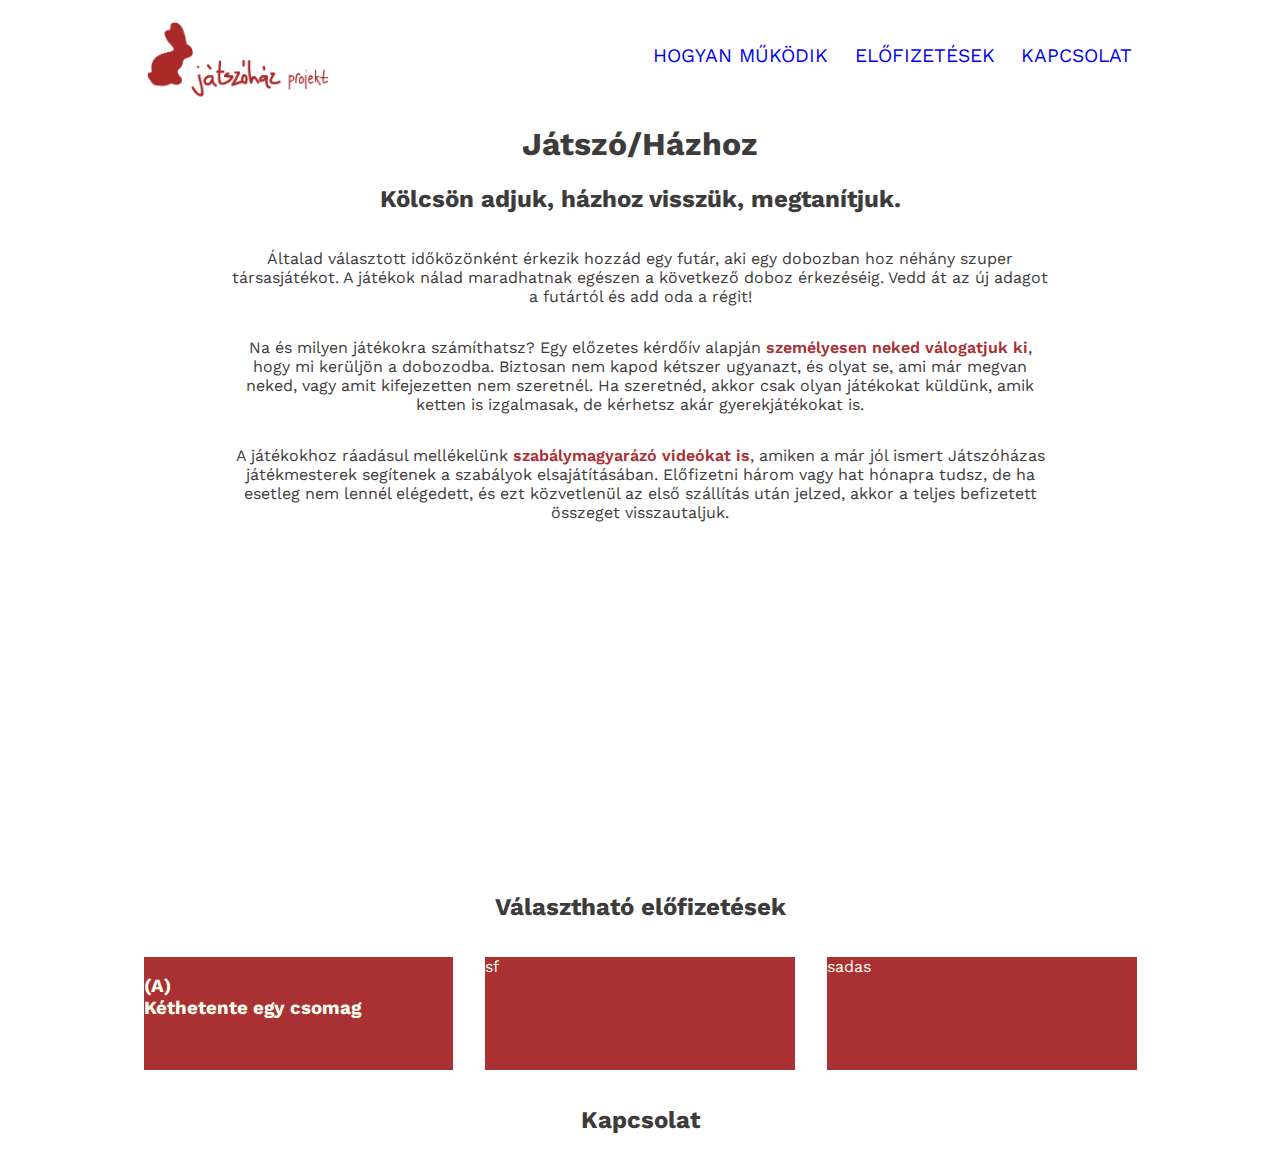
==== fcc-landing/fcc-landing.html @ 33f7d1b0 "fcc-landing" ====
<!DOCTYPE html>
<html lang="hu">

<head>
    <meta charset="UTF-8">
    <meta name="viewport" content="width=device-width, initial-scale=1.0">
    <title>Játszó/Házhoz</title>
    <link rel="stylesheet" href="./fcc-landing.css">
    <link
        href="https://fonts.googleapis.com/css2?family=Work+Sans:ital,wght@0,300;0,400;0,500;0,600;0,700;1,400&display=swap"
        rel="stylesheet">
</head>

<body>
    <header id="header">
        <div class="container">
            <a href="#"><div id="header-img"></div></a>
        </div>
        <nav id="nav-bar">
            <ul>
                <li class="nav-link"><a href="#howitworks">Hogyan működik</a></li>
                <li class="nav-link"><a href="#services">Előfizetések</a></li>
                <li class="nav-link"><a href="#contact">Kapcsolat</a></li>
            </ul>
        </nav>
    </header>
    <main>
        <h1>Játszó/Házhoz</h1>
        <section id="howitworks">
            <h2>Kölcsön adjuk, házhoz visszük, megtanítjuk.</h2>
            <p>Általad választott időközönként érkezik hozzád egy futár, aki egy dobozban hoz néhány szuper
                társasjátékot. A játékok nálad maradhatnak egészen a következő doboz érkezéséig. Vedd át az új adagot a
                futártól és add oda a régit!</p>
            <p>Na és milyen játékokra számíthatsz? Egy előzetes kérdőív alapján <em>személyesen neked válogatjuk
                    ki</em>, hogy mi kerüljön a dobozodba. Biztosan nem kapod kétszer ugyanazt, és olyat se, ami már
                megvan neked, vagy amit kifejezetten nem szeretnél. Ha szeretnéd, akkor csak olyan játékokat küldünk,
                amik ketten is izgalmasak, de kérhetsz akár gyerekjátékokat is.</p>
            <p>A játékokhoz ráadásul mellékelünk <em>szabálymagyarázó videókat is</em>, amiken a már jól ismert
                Játszóházas játékmesterek segítenek a szabályok elsajátításában. Előfizetni három vagy hat hónapra
                tudsz, de ha esetleg nem lennél elégedett, és ezt közvetlenül az első szállítás után jelzed, akkor a
                teljes befizetett összeget visszautaljuk.</p>
            <div id="video">
                <iframe width="420" height="315" src="https://www.youtube.com/embed/cVVIbsz8lZY" frameborder="0">
                </iframe>
            </div>

        </section>
        <section id="services">
            <h2>Választható előfizetések</h2>
            <div class="services-container">
                <div class="service">
                    <div class="service-header"></div>
                    <h3>(A)<br>Kéthetente egy csomag</h3>
                    <p></p>
                </div>
                <div class="service">
                    sf
                </div>
                <div class="service">
                    sadas
                </div>
            </div>
        </section>
        <section id="contact">
            <h2>Kapcsolat</h2>
        </section>
    </main>
    <footer>

    </footer>
</body>

</html>
---- fcc-landing/fcc-landing.css ----
html {
    font-family: "Work Sans", sans-serif;
    color: rgb(61, 59, 59);
}

main {
    max-width: 1025px;
    margin: auto;
}

header {
    display: flex;
    align-items: center;
    padding-left: 10%;
    padding-right: 10%;
}

#header-img {
    width: 6rem;
    height: 6rem;
    background-image: url("./jatszohazprojekt_logo_piros.png");
    background-size: cover;
    margin: auto;
}

.container {
    width: 40%;
}

#nav-bar {
    width: 50%;
}

ul {
    list-style: none;
    font-size: larger;
    text-transform: uppercase;
    line-height: 1.5;
    padding: 0;
    text-align: end;
}
ul a {
    text-decoration: none;
}

li {
    white-space: nowrap;
    padding: 0 2%;
}

li a:visited {
    color: inherit;
}

li a:hover {
    color: #a93033;
}

h1, h2 {
    text-align: center;
}

p {
    padding: 1rem 10%;
    text-align: center;
    margin: auto;
}

p em {
    font-style: normal;
    font-weight: 600;
    color: #a93033;
}

h1 em {
    color: #a93033;
}

#video {
    padding-top: 1rem;
    margin: auto;
    text-align: center;
}

@media (min-width: 769px) {
    ul {
        display: flex;
        justify-content: space-around;

    }
    #header-img {
        background-image: url("./logo-wide.png");
        width: 13rem;
        background-size: cover;
        margin: 0;
    }
    .container {
        width: 50%;
    }
}

@media (min-width: 481px) {
    .services-container {
        margin: auto;
        display: flex;
        align-content: center;
        justify-content: space-between;
    }

    .service {
        width: 30%;
    }
}

.services-container {
    margin: auto;
    align-content: center;
}

.service {
    background-color: #a93033;
    color: ivory;
    width: 100%;
    margin: 1rem;
}
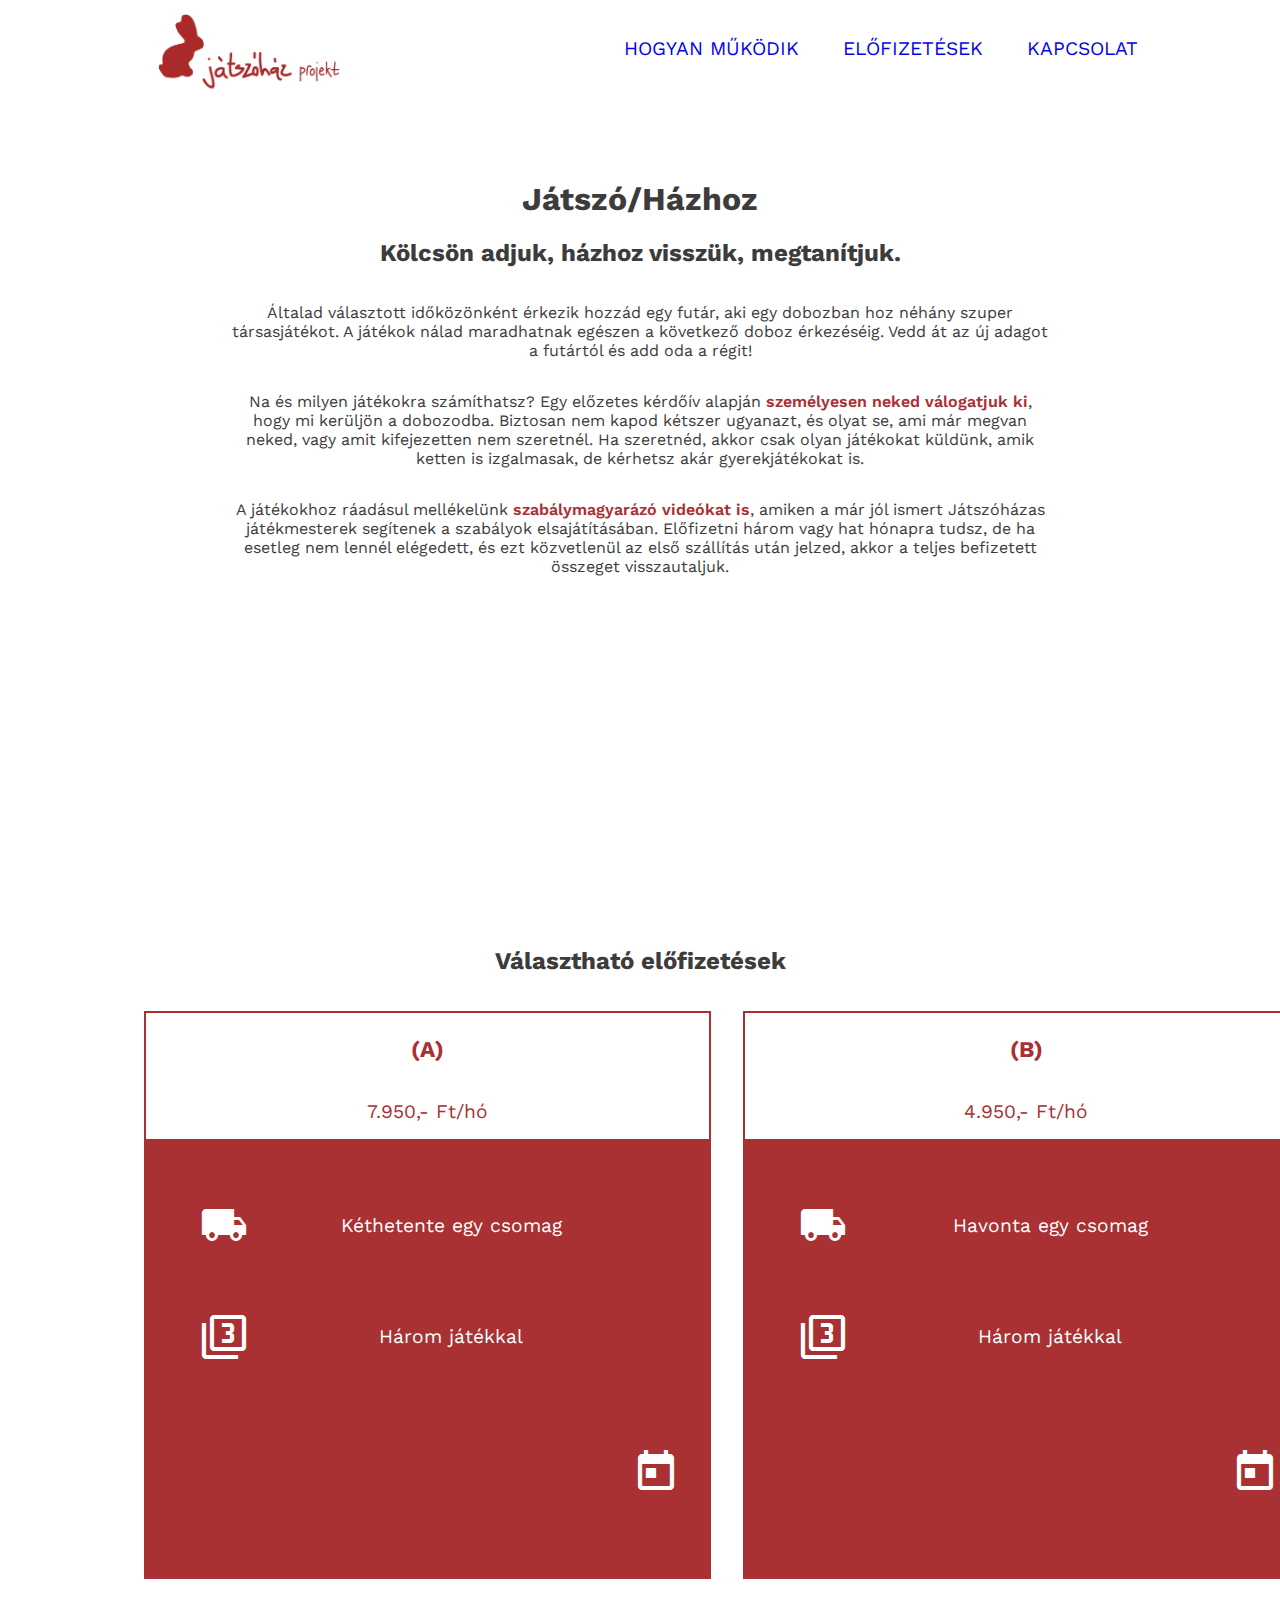
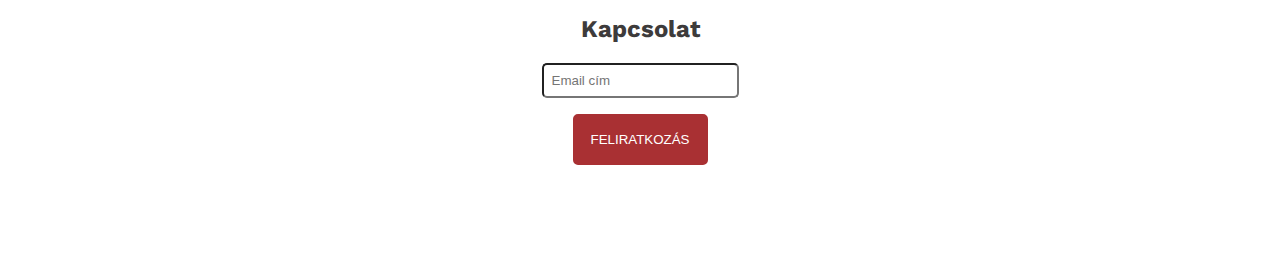
==== commit b0522bd7: "fcc-landing finished" ====
--- a/fcc-landing/fcc-landing.html
+++ b/fcc-landing/fcc-landing.html
@@ -9,25 +9,30 @@
     <link
         href="https://fonts.googleapis.com/css2?family=Work+Sans:ital,wght@0,300;0,400;0,500;0,600;0,700;1,400&display=swap"
         rel="stylesheet">
+    <link href="https://fonts.googleapis.com/icon?family=Material+Icons" rel="stylesheet">
 </head>
 
 <body>
     <header id="header">
         <div class="container">
-            <a href="#"><div id="header-img"></div></a>
+            <a href="#">
+                <div id="logo"><img id="header-img" src="" alt=""></div>
+            </a>
         </div>
         <nav id="nav-bar">
             <ul>
-                <li class="nav-link"><a href="#howitworks">Hogyan működik</a></li>
-                <li class="nav-link"><a href="#services">Előfizetések</a></li>
-                <li class="nav-link"><a href="#contact">Kapcsolat</a></li>
+                <a class="nav-link" href="#howitworks">Hogyan működik</a>
+                <a class="nav-link" href="#services">Előfizetések</a>
+                <a class="nav-link" href="#contact">Kapcsolat</a>
             </ul>
         </nav>
     </header>
     <main>
+        <script src="https://cdn.freecodecamp.org/testable-projects-fcc/v1/bundle.js"></script>
         <h1>Játszó/Házhoz</h1>
         <section id="howitworks">
             <h2>Kölcsön adjuk, házhoz visszük, megtanítjuk.</h2>
+
             <p>Általad választott időközönként érkezik hozzád egy futár, aki egy dobozban hoz néhány szuper
                 társasjátékot. A játékok nálad maradhatnak egészen a következő doboz érkezéséig. Vedd át az új adagot a
                 futártól és add oda a régit!</p>
@@ -39,30 +44,97 @@
                 Játszóházas játékmesterek segítenek a szabályok elsajátításában. Előfizetni három vagy hat hónapra
                 tudsz, de ha esetleg nem lennél elégedett, és ezt közvetlenül az első szállítás után jelzed, akkor a
                 teljes befizetett összeget visszautaljuk.</p>
-            <div id="video">
-                <iframe width="420" height="315" src="https://www.youtube.com/embed/cVVIbsz8lZY" frameborder="0">
+                <iframe id="video" src="https://www.youtube.com/embed/cVVIbsz8lZY" frameborder="0">
                 </iframe>
-            </div>
 
         </section>
         <section id="services">
             <h2>Választható előfizetések</h2>
             <div class="services-container">
                 <div class="service">
-                    <div class="service-header"></div>
-                    <h3>(A)<br>Kéthetente egy csomag</h3>
-                    <p></p>
+                    <div class="service-header">
+                        <h3>(A)</h3>
+                        <p>7.950,- Ft/hó</p>
+                    </div>
+                    <div class="service-feature">
+                        <i class="material-icons md-48">
+                            local_shipping
+                        </i>
+                        <p>Kéthetente egy csomag</p>
+                    </div>
+                    <div class="service-feature">
+                        <i class="material-icons md-48">
+                            filter_3
+                        </i>
+                        <p>Három játékkal</p>
+                    </div>
+                    <div class="service-feature">
+                        <i class="material-icons md-48">
+                            calendar_today
+                        </i>
+                        <p>Három hónapon keresztül</p>
+                    </div>
                 </div>
                 <div class="service">
-                    sf
+                    <div class="service-header">
+                        <h3>(B)</h3>
+                        <p>4.950,- Ft/hó</p>
+                    </div>
+                    <div class="service-feature">
+                        <i class="material-icons md-48">
+                            local_shipping
+                        </i>
+                        <p>Havonta egy csomag</p>
+                    </div>
+                    <div class="service-feature">
+                        <i class="material-icons md-48">
+                            filter_3
+                        </i>
+                        <p>Három játékkal</p>
+                    </div>
+                    <div class="service-feature">
+                        <i class="material-icons md-48">
+                            calendar_today
+                        </i>
+                        <p>Három hónapon keresztül</p>
+                    </div>
                 </div>
                 <div class="service">
-                    sadas
+                    <div class="service-header">
+                        <h3>(C)</h3>
+                        <p>3.325,- Ft/hó</p>
+                    </div>
+                    <div class="service-feature">
+                        <i class="material-icons md-48">
+                            local_shipping
+                        </i>
+                        <p>Kéthavonta egy csomag</p>
+                    </div>
+                    <div class="service-feature">
+                        <i class="material-icons md-48">
+                            filter_3
+                        </i>
+                        <p>Négy játékkal</p>
+                    </div>
+                    <div class="service-feature">
+                        <i class="material-icons md-48">
+                            calendar_today
+                        </i>
+                        <p>Hat hónapon keresztül</p>
+                    </div>
                 </div>
             </div>
         </section>
         <section id="contact">
             <h2>Kapcsolat</h2>
+            
+            <form action="https://www.freecodecamp.org/email-submit" method="post" id="form">
+                <div class="form-group">
+                    <input type="email" id="email" name="email" placeholder="Email cím">
+                </div>
+                <input id="submit" type="submit" value="FELIRATKOZÁS">
+            </form>
+
         </section>
     </main>
     <footer>
--- a/fcc-landing/fcc-landing.css
+++ b/fcc-landing/fcc-landing.css
@@ -6,16 +6,21 @@
 main {
     max-width: 1025px;
     margin: auto;
+    margin-top: 180px;
 }
 
 header {
     display: flex;
     align-items: center;
-    padding-left: 10%;
-    padding-right: 10%;
+    margin-left: 2%;
+    margin-right: 2%;
+    position: fixed;
+    background-color: white;
+    width: 96%;
+    top: 0px;
 }
 
-#header-img {
+#logo {
     width: 6rem;
     height: 6rem;
     background-image: url("./jatszohazprojekt_logo_piros.png");
@@ -24,35 +29,32 @@
 }
 
 .container {
-    width: 40%;
+    width: 30%;
 }
 
 #nav-bar {
-    width: 50%;
+    width: 60%;
 }
 
 ul {
     list-style: none;
     font-size: larger;
     text-transform: uppercase;
-    line-height: 1.5;
     padding: 0;
     text-align: end;
 }
-ul a {
+a{
     text-decoration: none;
+    white-space: nowrap;
+    padding: 0 2%;
+    display: block;
 }
 
-li {
-    white-space: nowrap;
-    padding: 0 2%;
-}
-
-li a:visited {
+a:visited {
     color: inherit;
 }
 
-li a:hover {
+a:hover {
     color: #a93033;
 }
 
@@ -79,7 +81,6 @@
 #video {
     padding-top: 1rem;
     margin: auto;
-    text-align: center;
 }
 
 @media (min-width: 769px) {
@@ -88,7 +89,7 @@
         justify-content: space-around;
 
     }
-    #header-img {
+    #logo {
         background-image: url("./logo-wide.png");
         width: 13rem;
         background-size: cover;
@@ -97,9 +98,18 @@
     .container {
         width: 50%;
     }
+    iframe {
+        width: 420px;
+        height: 315px; 
+    }
+    header {
+        margin-left: 10%;
+        margin-right: 10%;
+        width: 80%;
+    }
 }
 
-@media (min-width: 481px) {
+@media (min-width: 769px) {
     .services-container {
         margin: auto;
         display: flex;
@@ -119,7 +129,65 @@
 
 .service {
     background-color: #a93033;
-    color: ivory;
-    width: 100%;
+    color: white;
+    width: 90%;
+    margin: auto;
     margin: 1rem;
+    display: block;
+    text-align: center;
+    font-size: 1.2rem;
 }
+
+.service-header {
+    color: #a93033;
+    border: 2px solid #a93033;
+    background-color: white;
+}
+
+.service-feature {
+    display: flex;
+    margin: 10%;
+    justify-items: center;
+}
+
+.material-icons {
+    align-self: center;
+}
+
+
+
+.material-icons.md-18 { font-size: 18px; }
+.material-icons.md-24 { font-size: 24px; }
+.material-icons.md-36 { font-size: 36px; }
+.material-icons.md-48 { font-size: 48px; }
+
+#submit {
+    padding: 1rem;
+    color: white;
+    background-color: #a93033;
+    border-color: #a93033;
+    border-radius: 5px;
+    border-style: solid;
+}
+
+
+form {
+    margin: auto;
+    margin-bottom: 5rem;
+    text-align: center;
+}
+
+input {
+    margin-bottom: 1rem;
+    padding: 0.5rem;
+    border-radius: 5px;
+}
+
+.service:hover, #submit:hover {
+    box-shadow: 0 4px 8px 0 #a93033, 0 6px 20px 0 white;
+}
+
+#howitworks {
+    text-align: center;
+}
+
